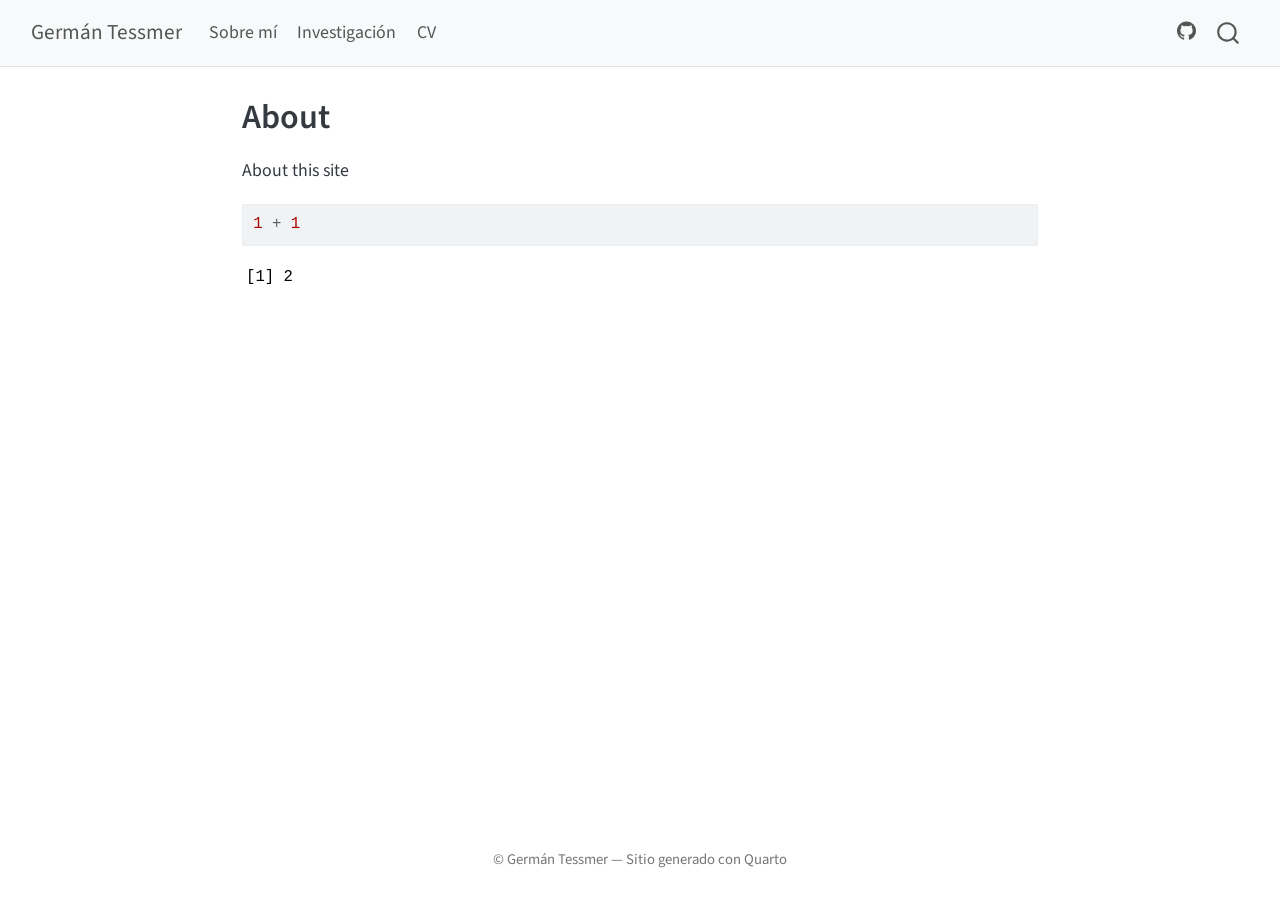
==== docs/about.html @ aa11295b "Initial commit: sitio Quarto" ====
<!DOCTYPE html>
<html xmlns="http://www.w3.org/1999/xhtml" lang="en" xml:lang="en"><head>

<meta charset="utf-8">
<meta name="generator" content="quarto-1.6.33">

<meta name="viewport" content="width=device-width, initial-scale=1.0, user-scalable=yes">


<title>About – Germán Tessmer</title>
<style>
code{white-space: pre-wrap;}
span.smallcaps{font-variant: small-caps;}
div.columns{display: flex; gap: min(4vw, 1.5em);}
div.column{flex: auto; overflow-x: auto;}
div.hanging-indent{margin-left: 1.5em; text-indent: -1.5em;}
ul.task-list{list-style: none;}
ul.task-list li input[type="checkbox"] {
  width: 0.8em;
  margin: 0 0.8em 0.2em -1em; /* quarto-specific, see https://github.com/quarto-dev/quarto-cli/issues/4556 */ 
  vertical-align: middle;
}
/* CSS for syntax highlighting */
pre > code.sourceCode { white-space: pre; position: relative; }
pre > code.sourceCode > span { line-height: 1.25; }
pre > code.sourceCode > span:empty { height: 1.2em; }
.sourceCode { overflow: visible; }
code.sourceCode > span { color: inherit; text-decoration: inherit; }
div.sourceCode { margin: 1em 0; }
pre.sourceCode { margin: 0; }
@media screen {
div.sourceCode { overflow: auto; }
}
@media print {
pre > code.sourceCode { white-space: pre-wrap; }
pre > code.sourceCode > span { display: inline-block; text-indent: -5em; padding-left: 5em; }
}
pre.numberSource code
  { counter-reset: source-line 0; }
pre.numberSource code > span
  { position: relative; left: -4em; counter-increment: source-line; }
pre.numberSource code > span > a:first-child::before
  { content: counter(source-line);
    position: relative; left: -1em; text-align: right; vertical-align: baseline;
    border: none; display: inline-block;
    -webkit-touch-callout: none; -webkit-user-select: none;
    -khtml-user-select: none; -moz-user-select: none;
    -ms-user-select: none; user-select: none;
    padding: 0 4px; width: 4em;
  }
pre.numberSource { margin-left: 3em;  padding-left: 4px; }
div.sourceCode
  {   }
@media screen {
pre > code.sourceCode > span > a:first-child::before { text-decoration: underline; }
}
</style>


<script src="site_libs/quarto-nav/quarto-nav.js"></script>
<script src="site_libs/quarto-nav/headroom.min.js"></script>
<script src="site_libs/clipboard/clipboard.min.js"></script>
<script src="site_libs/quarto-search/autocomplete.umd.js"></script>
<script src="site_libs/quarto-search/fuse.min.js"></script>
<script src="site_libs/quarto-search/quarto-search.js"></script>
<meta name="quarto:offset" content="./">
<script src="site_libs/quarto-html/quarto.js"></script>
<script src="site_libs/quarto-html/popper.min.js"></script>
<script src="site_libs/quarto-html/tippy.umd.min.js"></script>
<script src="site_libs/quarto-html/anchor.min.js"></script>
<link href="site_libs/quarto-html/tippy.css" rel="stylesheet">
<link href="site_libs/quarto-html/quarto-syntax-highlighting-07ba0ad10f5680c660e360ac31d2f3b6.css" rel="stylesheet" id="quarto-text-highlighting-styles">
<script src="site_libs/bootstrap/bootstrap.min.js"></script>
<link href="site_libs/bootstrap/bootstrap-icons.css" rel="stylesheet">
<link href="site_libs/bootstrap/bootstrap-f29aaeecf1a46d890de4f9c541966cf8.min.css" rel="stylesheet" append-hash="true" id="quarto-bootstrap" data-mode="light">
<script id="quarto-search-options" type="application/json">{
  "location": "navbar",
  "copy-button": false,
  "collapse-after": 3,
  "panel-placement": "end",
  "type": "overlay",
  "limit": 50,
  "keyboard-shortcut": [
    "f",
    "/",
    "s"
  ],
  "show-item-context": false,
  "language": {
    "search-no-results-text": "No results",
    "search-matching-documents-text": "matching documents",
    "search-copy-link-title": "Copy link to search",
    "search-hide-matches-text": "Hide additional matches",
    "search-more-match-text": "more match in this document",
    "search-more-matches-text": "more matches in this document",
    "search-clear-button-title": "Clear",
    "search-text-placeholder": "",
    "search-detached-cancel-button-title": "Cancel",
    "search-submit-button-title": "Submit",
    "search-label": "Search"
  }
}</script>


<link rel="stylesheet" href="styles.css">
</head>

<body class="nav-fixed fullcontent">

<div id="quarto-search-results"></div>
  <header id="quarto-header" class="headroom fixed-top">
    <nav class="navbar navbar-expand-lg " data-bs-theme="dark">
      <div class="navbar-container container-fluid">
      <div class="navbar-brand-container mx-auto">
    <a class="navbar-brand" href="./index.html">
    <span class="navbar-title">Germán Tessmer</span>
    </a>
  </div>
            <div id="quarto-search" class="" title="Search"></div>
          <button class="navbar-toggler" type="button" data-bs-toggle="collapse" data-bs-target="#navbarCollapse" aria-controls="navbarCollapse" role="menu" aria-expanded="false" aria-label="Toggle navigation" onclick="if (window.quartoToggleHeadroom) { window.quartoToggleHeadroom(); }">
  <span class="navbar-toggler-icon"></span>
</button>
          <div class="collapse navbar-collapse" id="navbarCollapse">
            <ul class="navbar-nav navbar-nav-scroll me-auto">
  <li class="nav-item">
    <a class="nav-link" href="./index.html"> 
<span class="menu-text">Sobre mí</span></a>
  </li>  
  <li class="nav-item">
    <a class="nav-link" href="./research.html"> 
<span class="menu-text">Investigación</span></a>
  </li>  
  <li class="nav-item">
    <a class="nav-link" href="./cv.html"> 
<span class="menu-text">CV</span></a>
  </li>  
</ul>
            <ul class="navbar-nav navbar-nav-scroll ms-auto">
  <li class="nav-item compact">
    <a class="nav-link" href="https://github.com/Gitkandar"> <i class="bi bi-github" role="img" aria-label="GitHub">
</i> 
<span class="menu-text"></span></a>
  </li>  
</ul>
          </div> <!-- /navcollapse -->
            <div class="quarto-navbar-tools">
</div>
      </div> <!-- /container-fluid -->
    </nav>
</header>
<!-- content -->
<div id="quarto-content" class="quarto-container page-columns page-rows-contents page-layout-article page-navbar">
<!-- sidebar -->
<!-- margin-sidebar -->
    
<!-- main -->
<main class="content" id="quarto-document-content">

<header id="title-block-header" class="quarto-title-block default">
<div class="quarto-title">
<h1 class="title">About</h1>
</div>



<div class="quarto-title-meta">

    
  
    
  </div>
  


</header>


<p>About this site</p>
<div class="cell">
<div class="sourceCode cell-code" id="cb1"><pre class="sourceCode r code-with-copy"><code class="sourceCode r"><span id="cb1-1"><a href="#cb1-1" aria-hidden="true" tabindex="-1"></a><span class="dv">1</span> <span class="sc">+</span> <span class="dv">1</span></span></code><button title="Copy to Clipboard" class="code-copy-button"><i class="bi"></i></button></pre></div>
<div class="cell-output cell-output-stdout">
<pre><code>[1] 2</code></pre>
</div>
</div>



</main> <!-- /main -->
<script id="quarto-html-after-body" type="application/javascript">
window.document.addEventListener("DOMContentLoaded", function (event) {
  const toggleBodyColorMode = (bsSheetEl) => {
    const mode = bsSheetEl.getAttribute("data-mode");
    const bodyEl = window.document.querySelector("body");
    if (mode === "dark") {
      bodyEl.classList.add("quarto-dark");
      bodyEl.classList.remove("quarto-light");
    } else {
      bodyEl.classList.add("quarto-light");
      bodyEl.classList.remove("quarto-dark");
    }
  }
  const toggleBodyColorPrimary = () => {
    const bsSheetEl = window.document.querySelector("link#quarto-bootstrap");
    if (bsSheetEl) {
      toggleBodyColorMode(bsSheetEl);
    }
  }
  toggleBodyColorPrimary();  
  const icon = "";
  const anchorJS = new window.AnchorJS();
  anchorJS.options = {
    placement: 'right',
    icon: icon
  };
  anchorJS.add('.anchored');
  const isCodeAnnotation = (el) => {
    for (const clz of el.classList) {
      if (clz.startsWith('code-annotation-')) {                     
        return true;
      }
    }
    return false;
  }
  const onCopySuccess = function(e) {
    // button target
    const button = e.trigger;
    // don't keep focus
    button.blur();
    // flash "checked"
    button.classList.add('code-copy-button-checked');
    var currentTitle = button.getAttribute("title");
    button.setAttribute("title", "Copied!");
    let tooltip;
    if (window.bootstrap) {
      button.setAttribute("data-bs-toggle", "tooltip");
      button.setAttribute("data-bs-placement", "left");
      button.setAttribute("data-bs-title", "Copied!");
      tooltip = new bootstrap.Tooltip(button, 
        { trigger: "manual", 
          customClass: "code-copy-button-tooltip",
          offset: [0, -8]});
      tooltip.show();    
    }
    setTimeout(function() {
      if (tooltip) {
        tooltip.hide();
        button.removeAttribute("data-bs-title");
        button.removeAttribute("data-bs-toggle");
        button.removeAttribute("data-bs-placement");
      }
      button.setAttribute("title", currentTitle);
      button.classList.remove('code-copy-button-checked');
    }, 1000);
    // clear code selection
    e.clearSelection();
  }
  const getTextToCopy = function(trigger) {
      const codeEl = trigger.previousElementSibling.cloneNode(true);
      for (const childEl of codeEl.children) {
        if (isCodeAnnotation(childEl)) {
          childEl.remove();
        }
      }
      return codeEl.innerText;
  }
  const clipboard = new window.ClipboardJS('.code-copy-button:not([data-in-quarto-modal])', {
    text: getTextToCopy
  });
  clipboard.on('success', onCopySuccess);
  if (window.document.getElementById('quarto-embedded-source-code-modal')) {
    // For code content inside modals, clipBoardJS needs to be initialized with a container option
    // TODO: Check when it could be a function (https://github.com/zenorocha/clipboard.js/issues/860)
    const clipboardModal = new window.ClipboardJS('.code-copy-button[data-in-quarto-modal]', {
      text: getTextToCopy,
      container: window.document.getElementById('quarto-embedded-source-code-modal')
    });
    clipboardModal.on('success', onCopySuccess);
  }
    var localhostRegex = new RegExp(/^(?:http|https):\/\/localhost\:?[0-9]*\//);
    var mailtoRegex = new RegExp(/^mailto:/);
      var filterRegex = new RegExp('/' + window.location.host + '/');
    var isInternal = (href) => {
        return filterRegex.test(href) || localhostRegex.test(href) || mailtoRegex.test(href);
    }
    // Inspect non-navigation links and adorn them if external
 	var links = window.document.querySelectorAll('a[href]:not(.nav-link):not(.navbar-brand):not(.toc-action):not(.sidebar-link):not(.sidebar-item-toggle):not(.pagination-link):not(.no-external):not([aria-hidden]):not(.dropdown-item):not(.quarto-navigation-tool):not(.about-link)');
    for (var i=0; i<links.length; i++) {
      const link = links[i];
      if (!isInternal(link.href)) {
        // undo the damage that might have been done by quarto-nav.js in the case of
        // links that we want to consider external
        if (link.dataset.originalHref !== undefined) {
          link.href = link.dataset.originalHref;
        }
      }
    }
  function tippyHover(el, contentFn, onTriggerFn, onUntriggerFn) {
    const config = {
      allowHTML: true,
      maxWidth: 500,
      delay: 100,
      arrow: false,
      appendTo: function(el) {
          return el.parentElement;
      },
      interactive: true,
      interactiveBorder: 10,
      theme: 'quarto',
      placement: 'bottom-start',
    };
    if (contentFn) {
      config.content = contentFn;
    }
    if (onTriggerFn) {
      config.onTrigger = onTriggerFn;
    }
    if (onUntriggerFn) {
      config.onUntrigger = onUntriggerFn;
    }
    window.tippy(el, config); 
  }
  const noterefs = window.document.querySelectorAll('a[role="doc-noteref"]');
  for (var i=0; i<noterefs.length; i++) {
    const ref = noterefs[i];
    tippyHover(ref, function() {
      // use id or data attribute instead here
      let href = ref.getAttribute('data-footnote-href') || ref.getAttribute('href');
      try { href = new URL(href).hash; } catch {}
      const id = href.replace(/^#\/?/, "");
      const note = window.document.getElementById(id);
      if (note) {
        return note.innerHTML;
      } else {
        return "";
      }
    });
  }
  const xrefs = window.document.querySelectorAll('a.quarto-xref');
  const processXRef = (id, note) => {
    // Strip column container classes
    const stripColumnClz = (el) => {
      el.classList.remove("page-full", "page-columns");
      if (el.children) {
        for (const child of el.children) {
          stripColumnClz(child);
        }
      }
    }
    stripColumnClz(note)
    if (id === null || id.startsWith('sec-')) {
      // Special case sections, only their first couple elements
      const container = document.createElement("div");
      if (note.children && note.children.length > 2) {
        container.appendChild(note.children[0].cloneNode(true));
        for (let i = 1; i < note.children.length; i++) {
          const child = note.children[i];
          if (child.tagName === "P" && child.innerText === "") {
            continue;
          } else {
            container.appendChild(child.cloneNode(true));
            break;
          }
        }
        if (window.Quarto?.typesetMath) {
          window.Quarto.typesetMath(container);
        }
        return container.innerHTML
      } else {
        if (window.Quarto?.typesetMath) {
          window.Quarto.typesetMath(note);
        }
        return note.innerHTML;
      }
    } else {
      // Remove any anchor links if they are present
      const anchorLink = note.querySelector('a.anchorjs-link');
      if (anchorLink) {
        anchorLink.remove();
      }
      if (window.Quarto?.typesetMath) {
        window.Quarto.typesetMath(note);
      }
      // TODO in 1.5, we should make sure this works without a callout special case
      if (note.classList.contains("callout")) {
        return note.outerHTML;
      } else {
        return note.innerHTML;
      }
    }
  }
  for (var i=0; i<xrefs.length; i++) {
    const xref = xrefs[i];
    tippyHover(xref, undefined, function(instance) {
      instance.disable();
      let url = xref.getAttribute('href');
      let hash = undefined; 
      if (url.startsWith('#')) {
        hash = url;
      } else {
        try { hash = new URL(url).hash; } catch {}
      }
      if (hash) {
        const id = hash.replace(/^#\/?/, "");
        const note = window.document.getElementById(id);
        if (note !== null) {
          try {
            const html = processXRef(id, note.cloneNode(true));
            instance.setContent(html);
          } finally {
            instance.enable();
            instance.show();
          }
        } else {
          // See if we can fetch this
          fetch(url.split('#')[0])
          .then(res => res.text())
          .then(html => {
            const parser = new DOMParser();
            const htmlDoc = parser.parseFromString(html, "text/html");
            const note = htmlDoc.getElementById(id);
            if (note !== null) {
              const html = processXRef(id, note);
              instance.setContent(html);
            } 
          }).finally(() => {
            instance.enable();
            instance.show();
          });
        }
      } else {
        // See if we can fetch a full url (with no hash to target)
        // This is a special case and we should probably do some content thinning / targeting
        fetch(url)
        .then(res => res.text())
        .then(html => {
          const parser = new DOMParser();
          const htmlDoc = parser.parseFromString(html, "text/html");
          const note = htmlDoc.querySelector('main.content');
          if (note !== null) {
            // This should only happen for chapter cross references
            // (since there is no id in the URL)
            // remove the first header
            if (note.children.length > 0 && note.children[0].tagName === "HEADER") {
              note.children[0].remove();
            }
            const html = processXRef(null, note);
            instance.setContent(html);
          } 
        }).finally(() => {
          instance.enable();
          instance.show();
        });
      }
    }, function(instance) {
    });
  }
      let selectedAnnoteEl;
      const selectorForAnnotation = ( cell, annotation) => {
        let cellAttr = 'data-code-cell="' + cell + '"';
        let lineAttr = 'data-code-annotation="' +  annotation + '"';
        const selector = 'span[' + cellAttr + '][' + lineAttr + ']';
        return selector;
      }
      const selectCodeLines = (annoteEl) => {
        const doc = window.document;
        const targetCell = annoteEl.getAttribute("data-target-cell");
        const targetAnnotation = annoteEl.getAttribute("data-target-annotation");
        const annoteSpan = window.document.querySelector(selectorForAnnotation(targetCell, targetAnnotation));
        const lines = annoteSpan.getAttribute("data-code-lines").split(",");
        const lineIds = lines.map((line) => {
          return targetCell + "-" + line;
        })
        let top = null;
        let height = null;
        let parent = null;
        if (lineIds.length > 0) {
            //compute the position of the single el (top and bottom and make a div)
            const el = window.document.getElementById(lineIds[0]);
            top = el.offsetTop;
            height = el.offsetHeight;
            parent = el.parentElement.parentElement;
          if (lineIds.length > 1) {
            const lastEl = window.document.getElementById(lineIds[lineIds.length - 1]);
            const bottom = lastEl.offsetTop + lastEl.offsetHeight;
            height = bottom - top;
          }
          if (top !== null && height !== null && parent !== null) {
            // cook up a div (if necessary) and position it 
            let div = window.document.getElementById("code-annotation-line-highlight");
            if (div === null) {
              div = window.document.createElement("div");
              div.setAttribute("id", "code-annotation-line-highlight");
              div.style.position = 'absolute';
              parent.appendChild(div);
            }
            div.style.top = top - 2 + "px";
            div.style.height = height + 4 + "px";
            div.style.left = 0;
            let gutterDiv = window.document.getElementById("code-annotation-line-highlight-gutter");
            if (gutterDiv === null) {
              gutterDiv = window.document.createElement("div");
              gutterDiv.setAttribute("id", "code-annotation-line-highlight-gutter");
              gutterDiv.style.position = 'absolute';
              const codeCell = window.document.getElementById(targetCell);
              const gutter = codeCell.querySelector('.code-annotation-gutter');
              gutter.appendChild(gutterDiv);
            }
            gutterDiv.style.top = top - 2 + "px";
            gutterDiv.style.height = height + 4 + "px";
          }
          selectedAnnoteEl = annoteEl;
        }
      };
      const unselectCodeLines = () => {
        const elementsIds = ["code-annotation-line-highlight", "code-annotation-line-highlight-gutter"];
        elementsIds.forEach((elId) => {
          const div = window.document.getElementById(elId);
          if (div) {
            div.remove();
          }
        });
        selectedAnnoteEl = undefined;
      };
        // Handle positioning of the toggle
    window.addEventListener(
      "resize",
      throttle(() => {
        elRect = undefined;
        if (selectedAnnoteEl) {
          selectCodeLines(selectedAnnoteEl);
        }
      }, 10)
    );
    function throttle(fn, ms) {
    let throttle = false;
    let timer;
      return (...args) => {
        if(!throttle) { // first call gets through
            fn.apply(this, args);
            throttle = true;
        } else { // all the others get throttled
            if(timer) clearTimeout(timer); // cancel #2
            timer = setTimeout(() => {
              fn.apply(this, args);
              timer = throttle = false;
            }, ms);
        }
      };
    }
      // Attach click handler to the DT
      const annoteDls = window.document.querySelectorAll('dt[data-target-cell]');
      for (const annoteDlNode of annoteDls) {
        annoteDlNode.addEventListener('click', (event) => {
          const clickedEl = event.target;
          if (clickedEl !== selectedAnnoteEl) {
            unselectCodeLines();
            const activeEl = window.document.querySelector('dt[data-target-cell].code-annotation-active');
            if (activeEl) {
              activeEl.classList.remove('code-annotation-active');
            }
            selectCodeLines(clickedEl);
            clickedEl.classList.add('code-annotation-active');
          } else {
            // Unselect the line
            unselectCodeLines();
            clickedEl.classList.remove('code-annotation-active');
          }
        });
      }
  const findCites = (el) => {
    const parentEl = el.parentElement;
    if (parentEl) {
      const cites = parentEl.dataset.cites;
      if (cites) {
        return {
          el,
          cites: cites.split(' ')
        };
      } else {
        return findCites(el.parentElement)
      }
    } else {
      return undefined;
    }
  };
  var bibliorefs = window.document.querySelectorAll('a[role="doc-biblioref"]');
  for (var i=0; i<bibliorefs.length; i++) {
    const ref = bibliorefs[i];
    const citeInfo = findCites(ref);
    if (citeInfo) {
      tippyHover(citeInfo.el, function() {
        var popup = window.document.createElement('div');
        citeInfo.cites.forEach(function(cite) {
          var citeDiv = window.document.createElement('div');
          citeDiv.classList.add('hanging-indent');
          citeDiv.classList.add('csl-entry');
          var biblioDiv = window.document.getElementById('ref-' + cite);
          if (biblioDiv) {
            citeDiv.innerHTML = biblioDiv.innerHTML;
          }
          popup.appendChild(citeDiv);
        });
        return popup.innerHTML;
      });
    }
  }
});
</script>
</div> <!-- /content -->
<footer class="footer">
  <div class="nav-footer">
    <div class="nav-footer-left">
      &nbsp;
    </div>   
    <div class="nav-footer-center">
<p>© Germán Tessmer — Sitio generado con <a href="https://quarto.org">Quarto</a></p>
</div>
    <div class="nav-footer-right">
      &nbsp;
    </div>
  </div>
</footer>




</body></html>
---- docs/site_libs/quarto-html/tippy.css ----
.tippy-box[data-animation=fade][data-state=hidden]{opacity:0}[data-tippy-root]{max-width:calc(100vw - 10px)}.tippy-box{position:relative;background-color:#333;color:#fff;border-radius:4px;font-size:14px;line-height:1.4;white-space:normal;outline:0;transition-property:transform,visibility,opacity}.tippy-box[data-placement^=top]>.tippy-arrow{bottom:0}.tippy-box[data-placement^=top]>.tippy-arrow:before{bottom:-7px;left:0;border-width:8px 8px 0;border-top-color:initial;transform-origin:center top}.tippy-box[data-placement^=bottom]>.tippy-arrow{top:0}.tippy-box[data-placement^=bottom]>.tippy-arrow:before{top:-7px;left:0;border-width:0 8px 8px;border-bottom-color:initial;transform-origin:center bottom}.tippy-box[data-placement^=left]>.tippy-arrow{right:0}.tippy-box[data-placement^=left]>.tippy-arrow:before{border-width:8px 0 8px 8px;border-left-color:initial;right:-7px;transform-origin:center left}.tippy-box[data-placement^=right]>.tippy-arrow{left:0}.tippy-box[data-placement^=right]>.tippy-arrow:before{left:-7px;border-width:8px 8px 8px 0;border-right-color:initial;transform-origin:center right}.tippy-box[data-inertia][data-state=visible]{transition-timing-function:cubic-bezier(.54,1.5,.38,1.11)}.tippy-arrow{width:16px;height:16px;color:#333}.tippy-arrow:before{content:"";position:absolute;border-color:transparent;border-style:solid}.tippy-content{position:relative;padding:5px 9px;z-index:1}
---- docs/site_libs/quarto-html/quarto-syntax-highlighting-07ba0ad10f5680c660e360ac31d2f3b6.css ----
/* quarto syntax highlight colors */
:root {
  --quarto-hl-ot-color: #003B4F;
  --quarto-hl-at-color: #657422;
  --quarto-hl-ss-color: #20794D;
  --quarto-hl-an-color: #5E5E5E;
  --quarto-hl-fu-color: #4758AB;
  --quarto-hl-st-color: #20794D;
  --quarto-hl-cf-color: #003B4F;
  --quarto-hl-op-color: #5E5E5E;
  --quarto-hl-er-color: #AD0000;
  --quarto-hl-bn-color: #AD0000;
  --quarto-hl-al-color: #AD0000;
  --quarto-hl-va-color: #111111;
  --quarto-hl-bu-color: inherit;
  --quarto-hl-ex-color: inherit;
  --quarto-hl-pp-color: #AD0000;
  --quarto-hl-in-color: #5E5E5E;
  --quarto-hl-vs-color: #20794D;
  --quarto-hl-wa-color: #5E5E5E;
  --quarto-hl-do-color: #5E5E5E;
  --quarto-hl-im-color: #00769E;
  --quarto-hl-ch-color: #20794D;
  --quarto-hl-dt-color: #AD0000;
  --quarto-hl-fl-color: #AD0000;
  --quarto-hl-co-color: #5E5E5E;
  --quarto-hl-cv-color: #5E5E5E;
  --quarto-hl-cn-color: #8f5902;
  --quarto-hl-sc-color: #5E5E5E;
  --quarto-hl-dv-color: #AD0000;
  --quarto-hl-kw-color: #003B4F;
}

/* other quarto variables */
:root {
  --quarto-font-monospace: SFMono-Regular, Menlo, Monaco, Consolas, "Liberation Mono", "Courier New", monospace;
}

pre > code.sourceCode > span {
  color: #003B4F;
}

code span {
  color: #003B4F;
}

code.sourceCode > span {
  color: #003B4F;
}

div.sourceCode,
div.sourceCode pre.sourceCode {
  color: #003B4F;
}

code span.ot {
  color: #003B4F;
  font-style: inherit;
}

code span.at {
  color: #657422;
  font-style: inherit;
}

code span.ss {
  color: #20794D;
  font-style: inherit;
}

code span.an {
  color: #5E5E5E;
  font-style: inherit;
}

code span.fu {
  color: #4758AB;
  font-style: inherit;
}

code span.st {
  color: #20794D;
  font-style: inherit;
}

code span.cf {
  color: #003B4F;
  font-weight: bold;
  font-style: inherit;
}

code span.op {
  color: #5E5E5E;
  font-style: inherit;
}

code span.er {
  color: #AD0000;
  font-style: inherit;
}

code span.bn {
  color: #AD0000;
  font-style: inherit;
}

code span.al {
  color: #AD0000;
  font-style: inherit;
}

code span.va {
  color: #111111;
  font-style: inherit;
}

code span.bu {
  font-style: inherit;
}

code span.ex {
  font-style: inherit;
}

code span.pp {
  color: #AD0000;
  font-style: inherit;
}

code span.in {
  color: #5E5E5E;
  font-style: inherit;
}

code span.vs {
  color: #20794D;
  font-style: inherit;
}

code span.wa {
  color: #5E5E5E;
  font-style: italic;
}

code span.do {
  color: #5E5E5E;
  font-style: italic;
}

code span.im {
  color: #00769E;
  font-style: inherit;
}

code span.ch {
  color: #20794D;
  font-style: inherit;
}

code span.dt {
  color: #AD0000;
  font-style: inherit;
}

code span.fl {
  color: #AD0000;
  font-style: inherit;
}

code span.co {
  color: #5E5E5E;
  font-style: inherit;
}

code span.cv {
  color: #5E5E5E;
  font-style: italic;
}

code span.cn {
  color: #8f5902;
  font-style: inherit;
}

code span.sc {
  color: #5E5E5E;
  font-style: inherit;
}

code span.dv {
  color: #AD0000;
  font-style: inherit;
}

code span.kw {
  color: #003B4F;
  font-weight: bold;
  font-style: inherit;
}

.prevent-inlining {
  content: "</";
}

/*# sourceMappingURL=59aff86612b78cc2e8585904e2f27617.css.map */
---- docs/styles.css ----
/* ── Tipografía general ─────────────────────────────── */
body {
  font-size: 1.05rem;
  line-height: 1.7;
}

/* ── Navbar ─────────────────────────────────────────── */
.navbar {
  border-bottom: 1px solid #e0e0e0;
}

/* ── Separadores entre papers ───────────────────────── */
hr {
  margin: 1.5rem 0;
  border-color: #e8e8e8;
}

/* ── Botón de descarga CV ───────────────────────────── */
.btn-outline-primary {
  margin-bottom: 1.5rem;
}

/* ── Foto de perfil (por si el columnar no aplica) ──── */
img[alt=""] {
  border-radius: 50%;
}
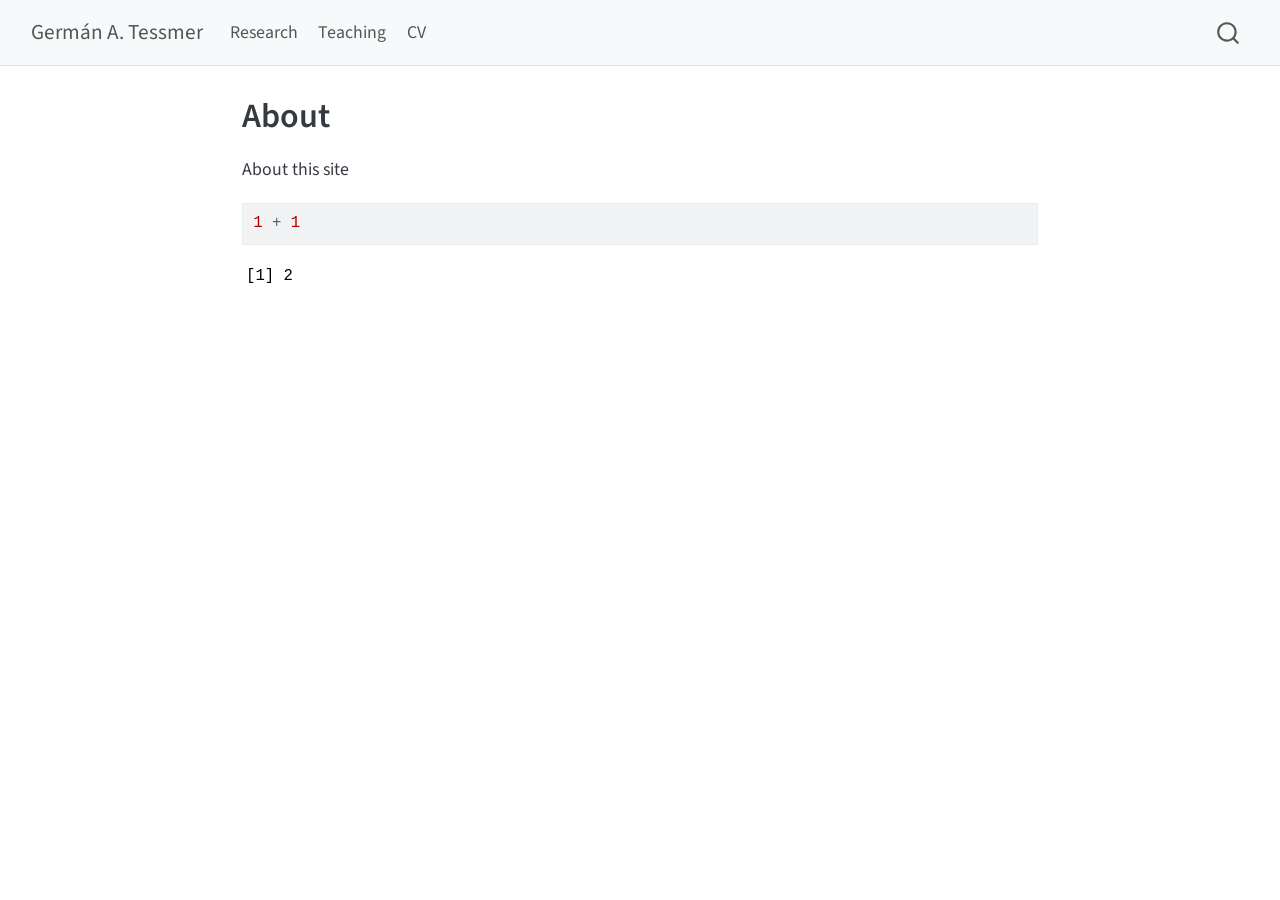
==== commit 36082413: "D03: rediseño Sanchez, todo inglés, foto, teaching" ====
--- a/docs/about.html
+++ b/docs/about.html
@@ -7,7 +7,7 @@
 <meta name="viewport" content="width=device-width, initial-scale=1.0, user-scalable=yes">
 
 
-<title>About – Germán Tessmer</title>
+<title>About – Germán A. Tessmer</title>
 <style>
 code{white-space: pre-wrap;}
 span.smallcaps{font-variant: small-caps;}
@@ -113,7 +113,7 @@
       <div class="navbar-container container-fluid">
       <div class="navbar-brand-container mx-auto">
     <a class="navbar-brand" href="./index.html">
-    <span class="navbar-title">Germán Tessmer</span>
+    <span class="navbar-title">Germán A. Tessmer</span>
     </a>
   </div>
             <div id="quarto-search" class="" title="Search"></div>
@@ -123,23 +123,16 @@
           <div class="collapse navbar-collapse" id="navbarCollapse">
             <ul class="navbar-nav navbar-nav-scroll me-auto">
   <li class="nav-item">
-    <a class="nav-link" href="./index.html"> 
-<span class="menu-text">Sobre mí</span></a>
+    <a class="nav-link" href="./research.html"> 
+<span class="menu-text">Research</span></a>
   </li>  
   <li class="nav-item">
-    <a class="nav-link" href="./research.html"> 
-<span class="menu-text">Investigación</span></a>
+    <a class="nav-link" href="./teaching.html"> 
+<span class="menu-text">Teaching</span></a>
   </li>  
   <li class="nav-item">
     <a class="nav-link" href="./cv.html"> 
 <span class="menu-text">CV</span></a>
-  </li>  
-</ul>
-            <ul class="navbar-nav navbar-nav-scroll ms-auto">
-  <li class="nav-item compact">
-    <a class="nav-link" href="https://github.com/Gitkandar"> <i class="bi bi-github" role="img" aria-label="GitHub">
-</i> 
-<span class="menu-text"></span></a>
   </li>  
 </ul>
           </div> <!-- /navcollapse -->
@@ -607,19 +600,6 @@
 });
 </script>
 </div> <!-- /content -->
-<footer class="footer">
-  <div class="nav-footer">
-    <div class="nav-footer-left">
-      &nbsp;
-    </div>   
-    <div class="nav-footer-center">
-<p>© Germán Tessmer — Sitio generado con <a href="https://quarto.org">Quarto</a></p>
-</div>
-    <div class="nav-footer-right">
-      &nbsp;
-    </div>
-  </div>
-</footer>
 
 
 
--- a/docs/styles.css
+++ b/docs/styles.css
@@ -9,7 +9,7 @@
   border-bottom: 1px solid #e0e0e0;
 }
 
-/* ── Separadores entre papers ───────────────────────── */
+/* ── Separadores ────────────────────────────────────── */
 hr {
   margin: 1.5rem 0;
   border-color: #e8e8e8;
@@ -19,8 +19,3 @@
 .btn-outline-primary {
   margin-bottom: 1.5rem;
 }
-
-/* ── Foto de perfil (por si el columnar no aplica) ──── */
-img[alt=""] {
-  border-radius: 50%;
-}
